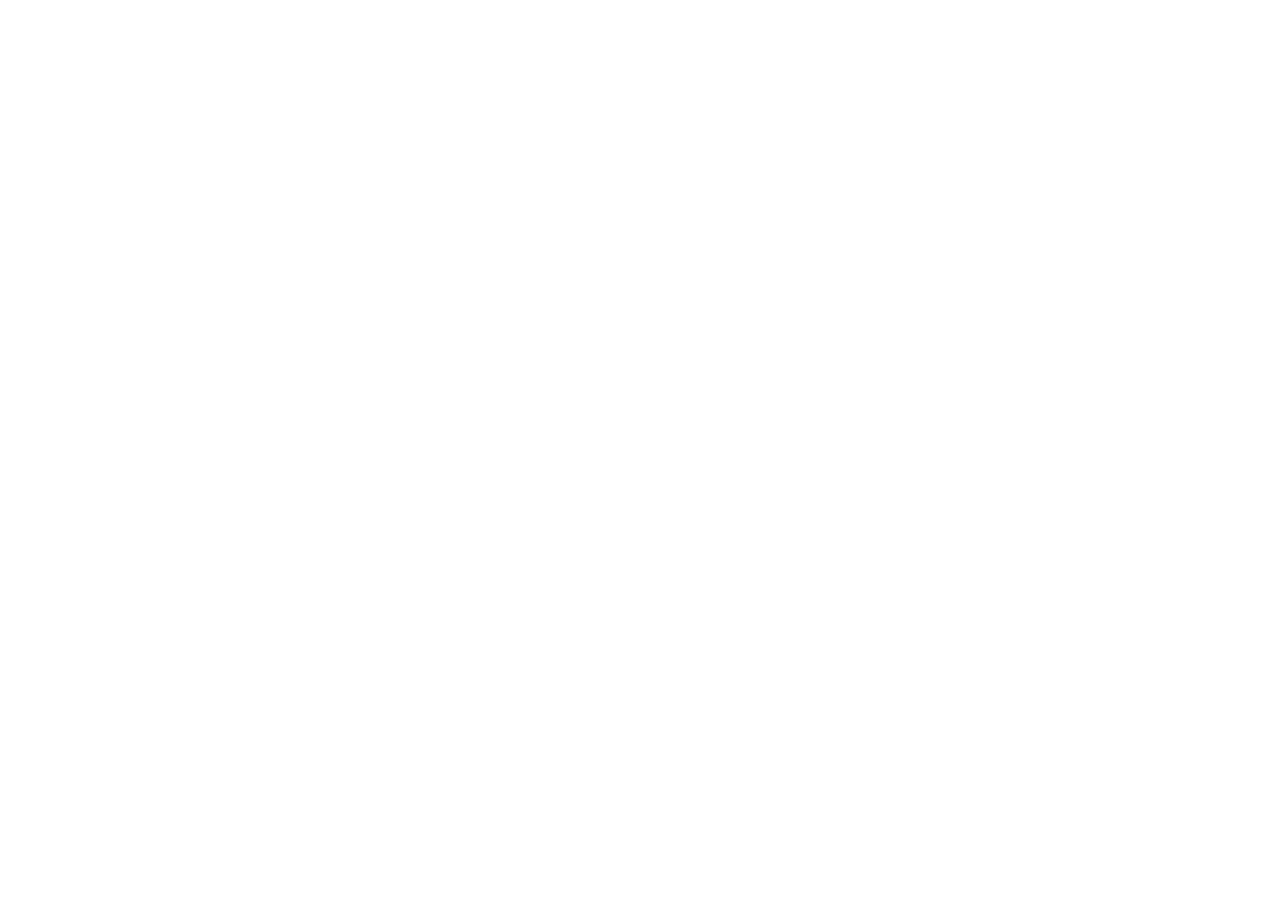
==== portfolio/portfolio.html @ c20c5e51 "19/43 home work 3" ====
<!DOCTYPE html>
<html lang="en">
<head>
    <meta charset="UTF-8">
    <meta http-equiv="X-UA-Compatible" content="IE=edge">
    <meta name="viewport" content="width=device-width, initial-scale=1.0">
    <title>Document</title>
</head>
<body>
    
</body>
</html>
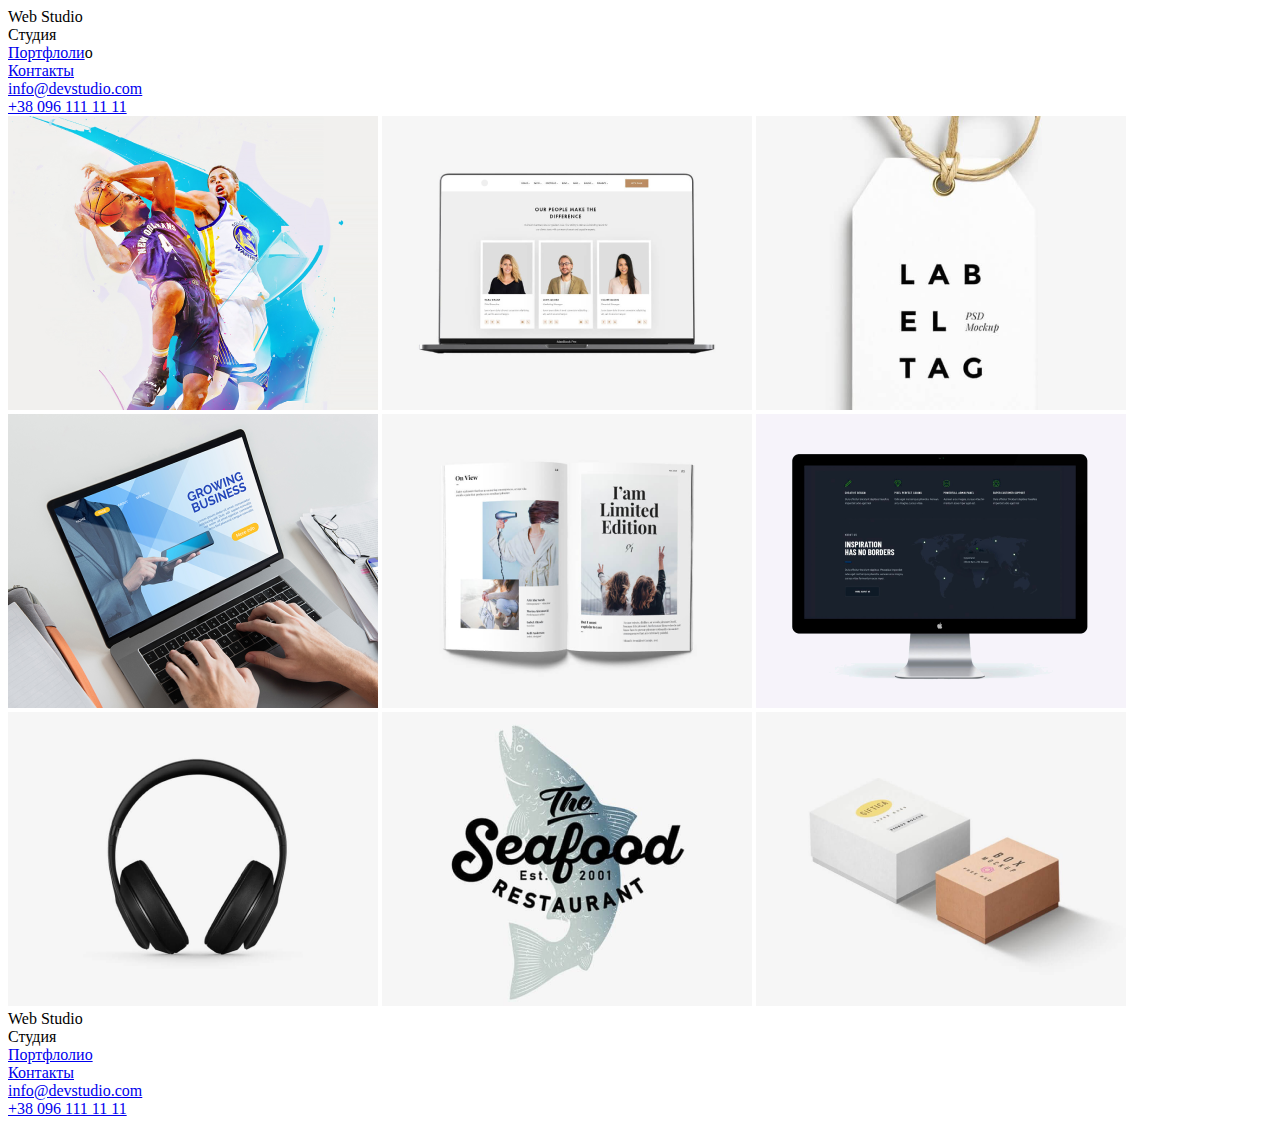
==== commit 49e5c19e: "21/01 home work 3" ====
--- a/portfolio/portfolio.html
+++ b/portfolio/portfolio.html
@@ -5,8 +5,61 @@
     <meta http-equiv="X-UA-Compatible" content="IE=edge">
     <meta name="viewport" content="width=device-width, initial-scale=1.0">
     <title>Document</title>
+    <link rel="stylesheet" href="#" />
 </head>
 <body>
     
+    <header class="page-header">
+
+        Web Studio<br />Студия<br /><a href="#">Портфлоли</a>о<br /><a href="#">Контакты</a><br />
+        <a href="#">info@devstudio.com</a><br />
+
+        <a href="#">+38 096 111 11 11</a>
+
+
+
+    </header>
+
+    <img src="./img.png" alt="">
+    <img src="./img (2).png" alt="">
+    <img src="./img (3).png" alt="">
+    <img src="./img (4).png" alt="">
+    <img src="./img (5).png" alt="">
+    <img src="./img (6).png" alt="">
+    <img src="./img (8).png" alt="">
+    <img src="./img (9).png" alt="">
+    <img src="./img (10).png" alt="">
+
+
+
+
+
+
+
+
+
+
+
+
+
+
+
+
+
+
+
 </body>
+
+<footer class="page-footer">
+
+    Web Studio<br />Студия<br /><a href="#">Портфлолио</a><br /><a href="#">Контакты</a><br />
+    <a href="#">info@devstudio.com</a><br />
+
+    <a href="#">+38 096 111 11 11</a>
+   
+</footer>
+
+
+
+
 </html>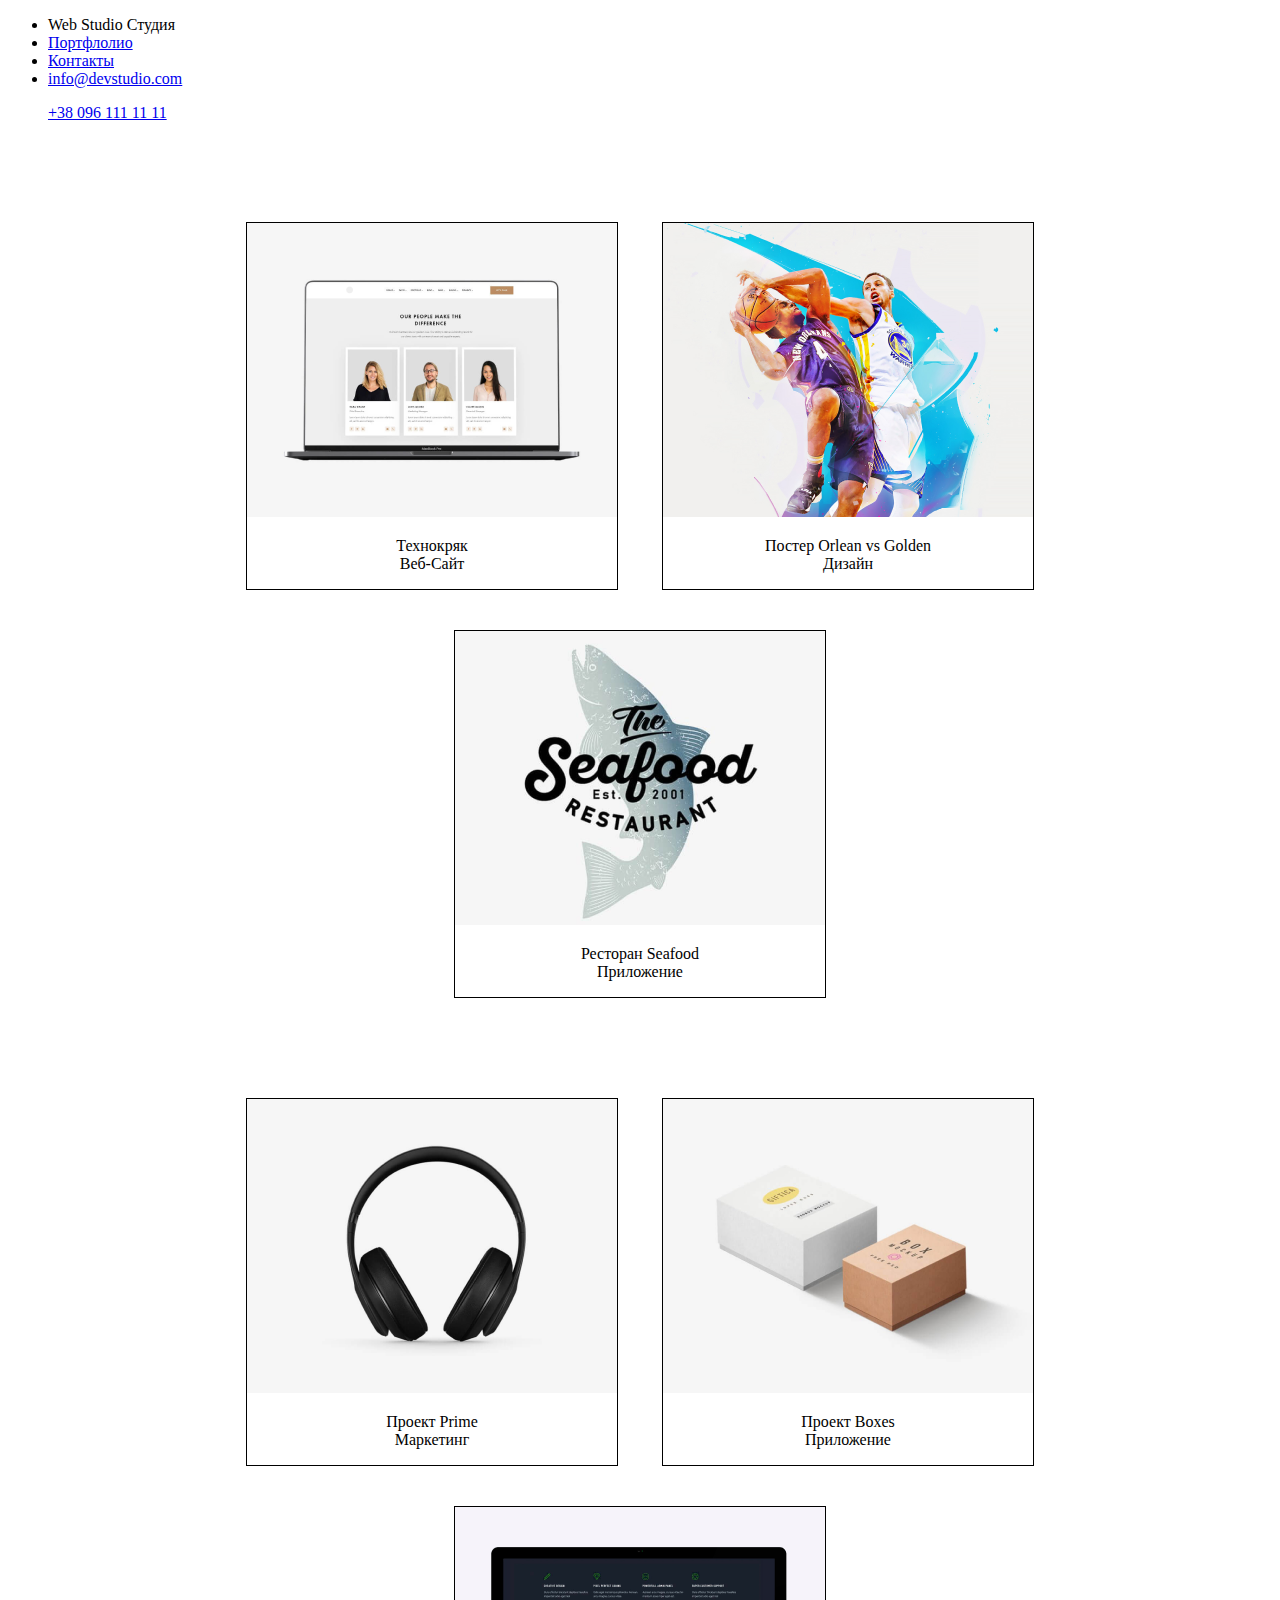
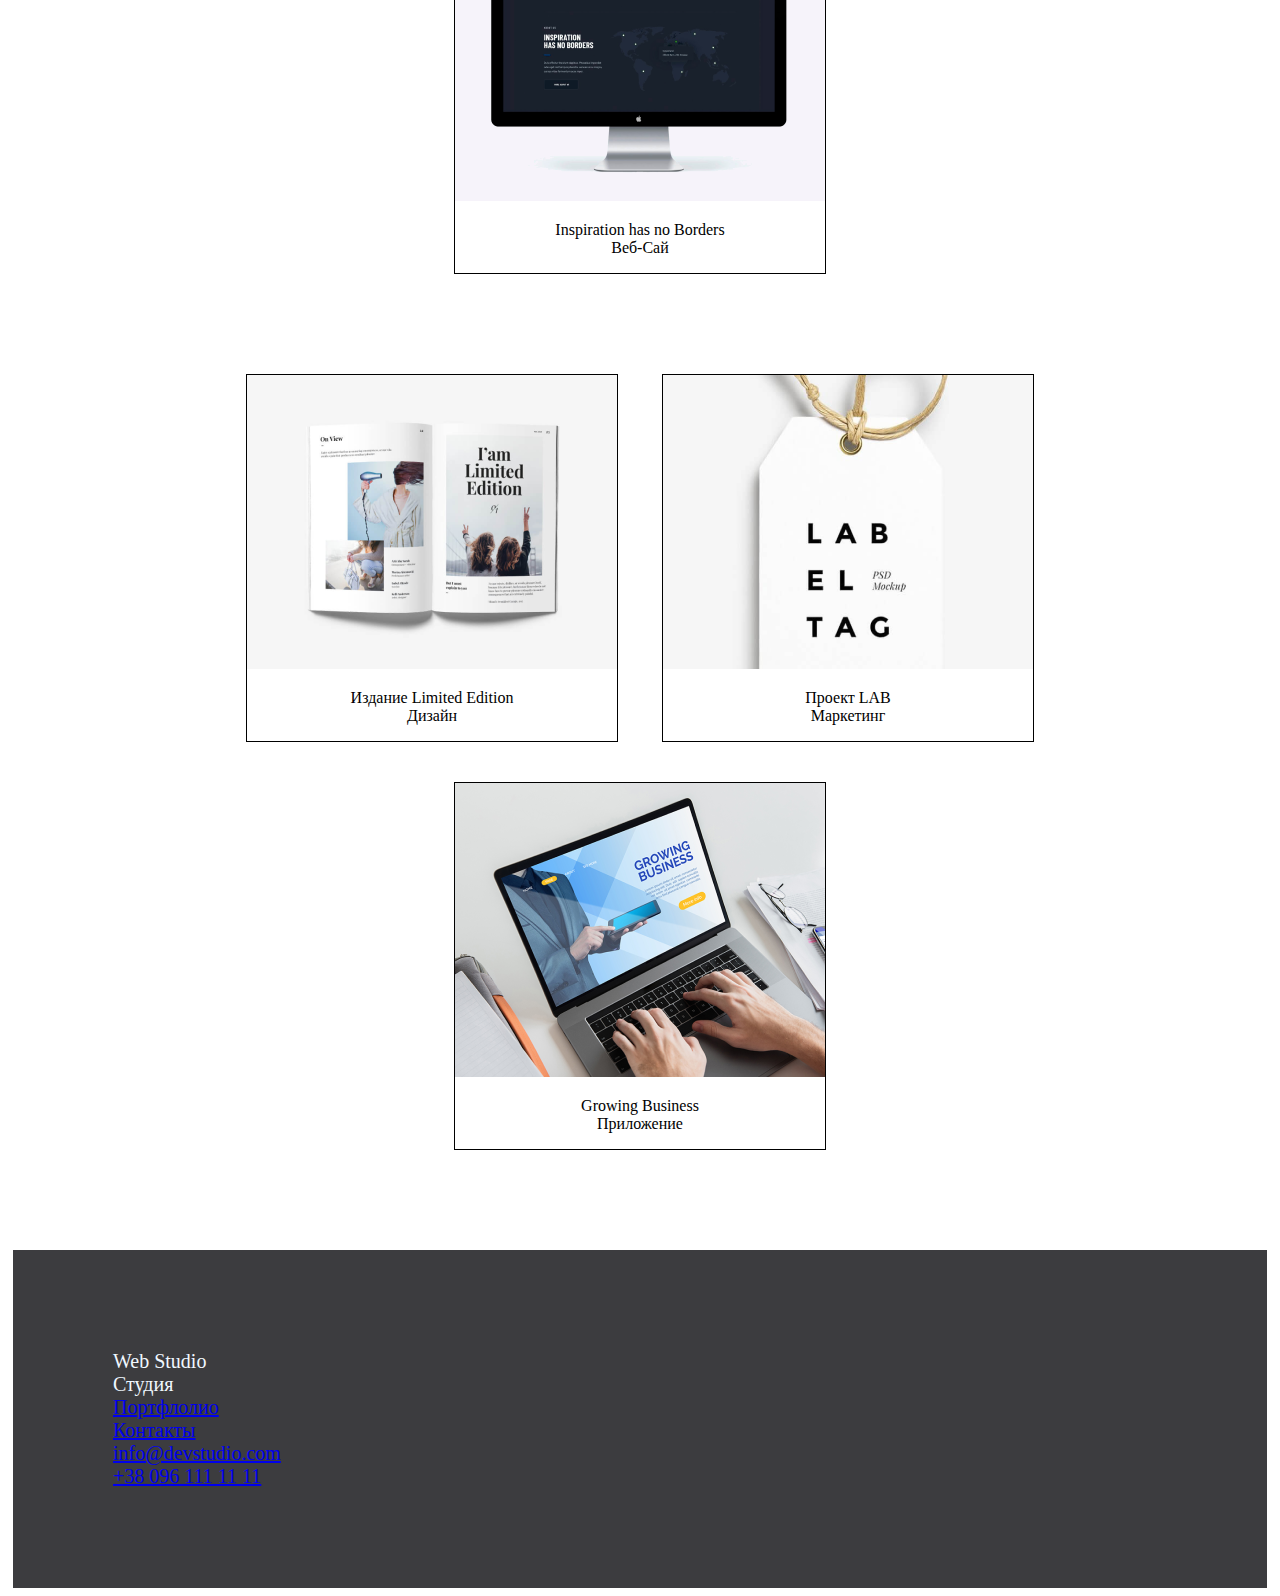
==== commit 4b4e2b49: "homre work 3 247.12.2022   18.50" ====
--- a/portfolio/portfolio.html
+++ b/portfolio/portfolio.html
@@ -1,34 +1,91 @@
 <!DOCTYPE html>
 <html lang="en">
+
 <head>
     <meta charset="UTF-8">
     <meta http-equiv="X-UA-Compatible" content="IE=edge">
     <meta name="viewport" content="width=device-width, initial-scale=1.0">
-    <title>Document</title>
-    <link rel="stylesheet" href="#" />
+    <title>Portfolio</title>
+    <link rel="stylesheet" href="./portfolio.css/portfolio.css/portfolio.css" />
 </head>
+
 <body>
+
+    <header class="page-header">
+<ul>
+        <li>Web Studio Студия </li>    
+        <li><a href="portfolio.html">Портфлолиo</a></li>
+        <li><a href="#">Контакты</a></li>
+       <li> <a href="#">info@devstudio.com</a></li>
+
+        <p><a href="#">+38 096 111 11 11</a></p>
+
+    </ul>
+
+    </header>
+    <div class="main1">
     
-    <header class="page-header">
+    <div class="outher1">
+    <div class="foto">
+    <img src="./img (2).png" alt="Технокряк
+    Веб-Сайт">
+    <p>Технокряк<br/> Веб-Сайт</p>
+</div>
+<div class="foto">
+<img src="./img.png" alt="Постер Orlean vs Golden  Дизайн ">
+    <p>Постер Orlean vs Golden <br/> Дизайн</p>
+   </div> 
+     
+   <div class="foto">
+   <img src="./img (9).png" alt="Ресторан Seafood
+    Приложение">
+    <p>Ресторан Seafood<br/>Приложение</p>
+</div>
+</div>
 
-        Web Studio<br />Студия<br /><a href="#">Портфлоли</a>о<br /><a href="#">Контакты</a><br />
-        <a href="#">info@devstudio.com</a><br />
-
-        <a href="#">+38 096 111 11 11</a>
+<div class="outher1">
+<div class="foto">
+<img src="./img (8).png" alt="Проект Prime
+    Маркетинг">
+   <p>Проект Prime<br/>Маркетинг</p>
+   </div>
+  
+   <div class="foto">
+   <img src="./img (10).png" alt="Проект Boxes
+    Приложение">
+   <p>Проект Boxes<br/>Приложение</p>
+</div>
+  
+<div class="foto">
+<img src="./img (6).png" alt="Inspiration has no Borders
+    Веб-Сайт">
+    <p>Inspiration has no Borders<br/>Веб-Сай</p>
+</div>
+</div>
 
 
+<div class="outher1">
+<div class="foto">
+<img src="./img (5).png" alt="Издание Limited Edition
+    Дизайн">
+    <p>Издание Limited Edition<br/>Дизайн</p>
+</div>
+  
 
-    </header>
-
-    <img src="./img.png" alt="">
-    <img src="./img (2).png" alt="">
-    <img src="./img (3).png" alt="">
-    <img src="./img (4).png" alt="">
-    <img src="./img (5).png" alt="">
-    <img src="./img (6).png" alt="">
-    <img src="./img (8).png" alt="">
-    <img src="./img (9).png" alt="">
-    <img src="./img (10).png" alt="">
+<div class="foto">
+<img src="./img (3).png" alt="Проект LAB
+    Маркетинг">
+    <p>Проект LAB<br/>Маркетинг</p>
+</div>
+   
+<div class="foto">
+<img src="./img (4).png" alt="Growing Business
+    Приложение">
+   <p>Growing Business<br/>Приложение</p>
+</div>
+</div>
+  
+</div>
 
 
 
@@ -56,7 +113,7 @@
     <a href="#">info@devstudio.com</a><br />
 
     <a href="#">+38 096 111 11 11</a>
-   
+
 </footer>
 
 
--- a/portfolio/portfolio.css/portfolio.css/portfolio.css
+++ b/portfolio/portfolio.css/portfolio.css/portfolio.css
@@ -0,0 +1,34 @@
+.foto{
+    display: inline-block;
+text-align: center;
+background-color:white;
+   margin: 20px; 
+   border-style: solid;
+   border-width: 0.5px;
+}
+
+.main1{
+    text-align: center;
+    margin: 20px;
+    padding: 20px;
+}
+.outher1{ 
+    margin: 20px;
+    padding: 20px;
+
+}
+
+
+
+.page-footer{
+    font-size: 20px;
+    color: aliceblue;
+    background-color:rgb(60, 60, 63);
+    text-emphasis: center;
+    margin: 5px;
+
+
+    margin-top: 300;
+    
+    padding: 100px;   
+}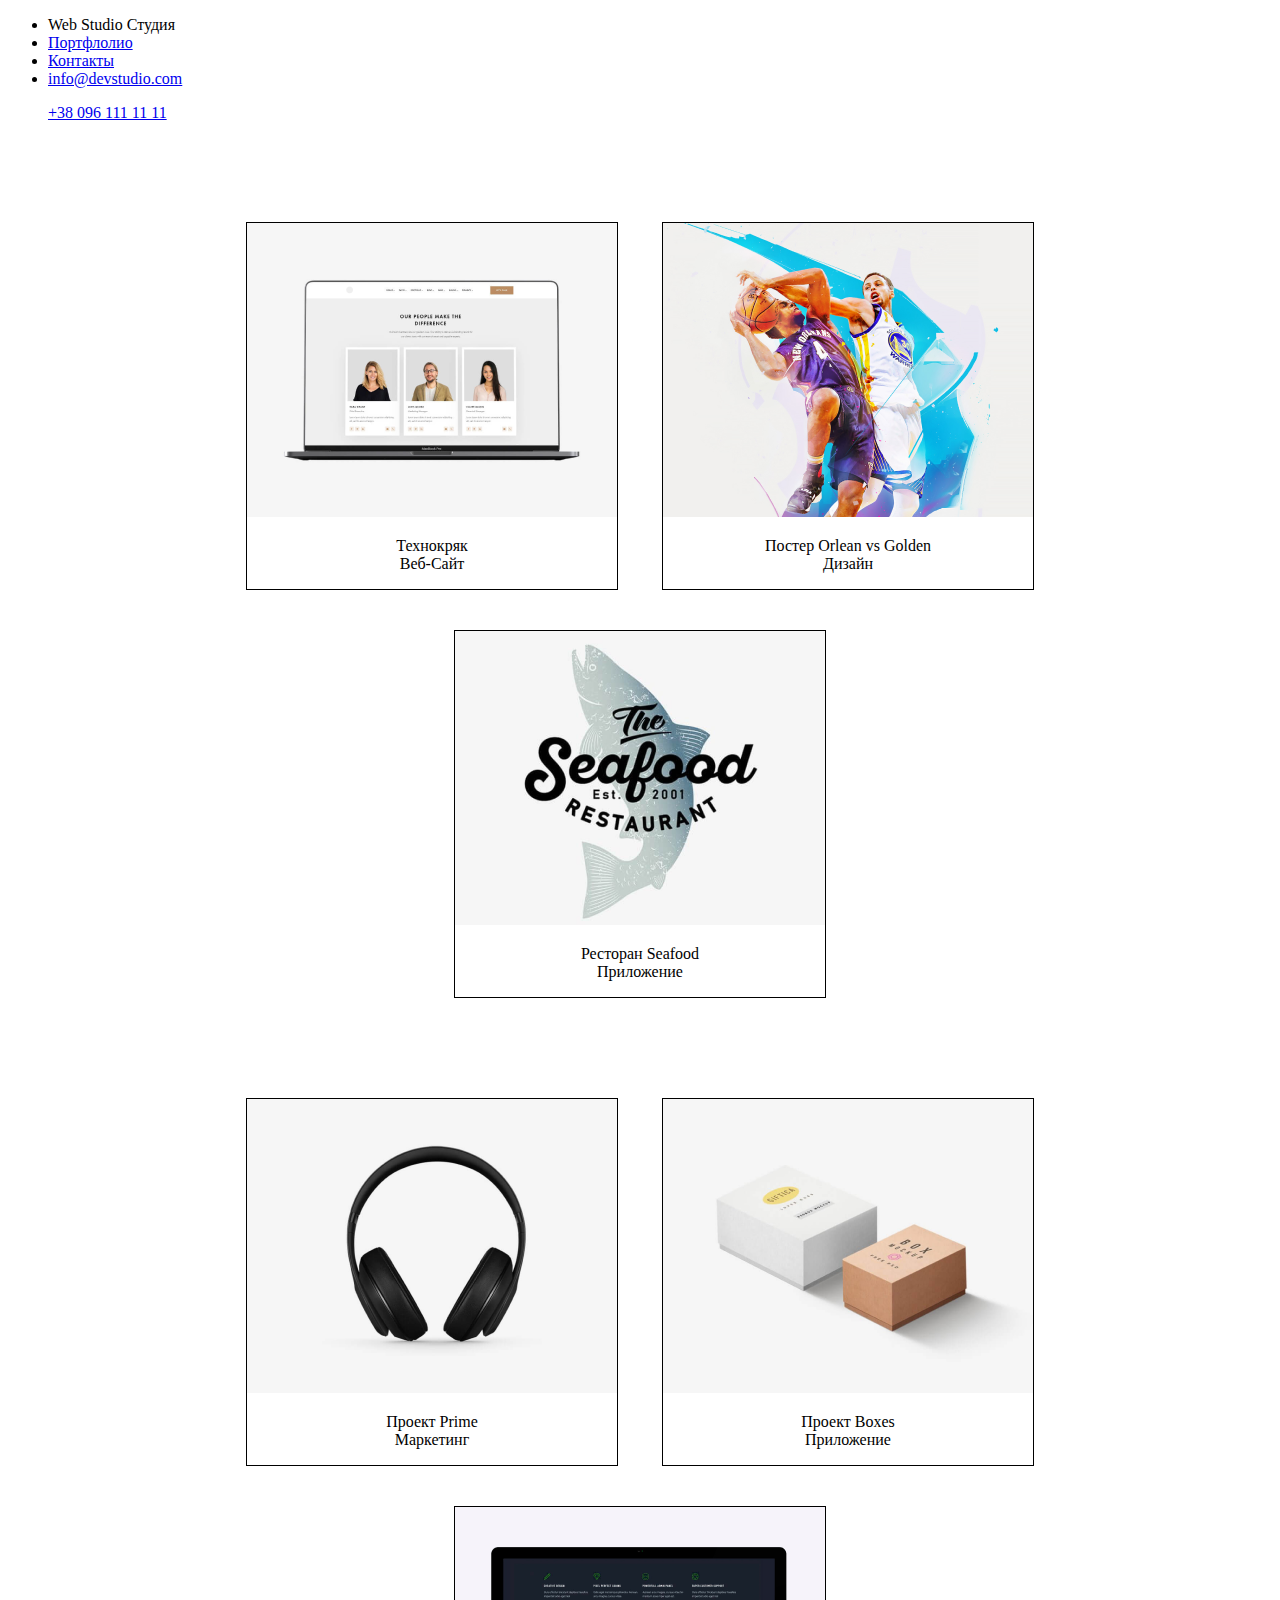
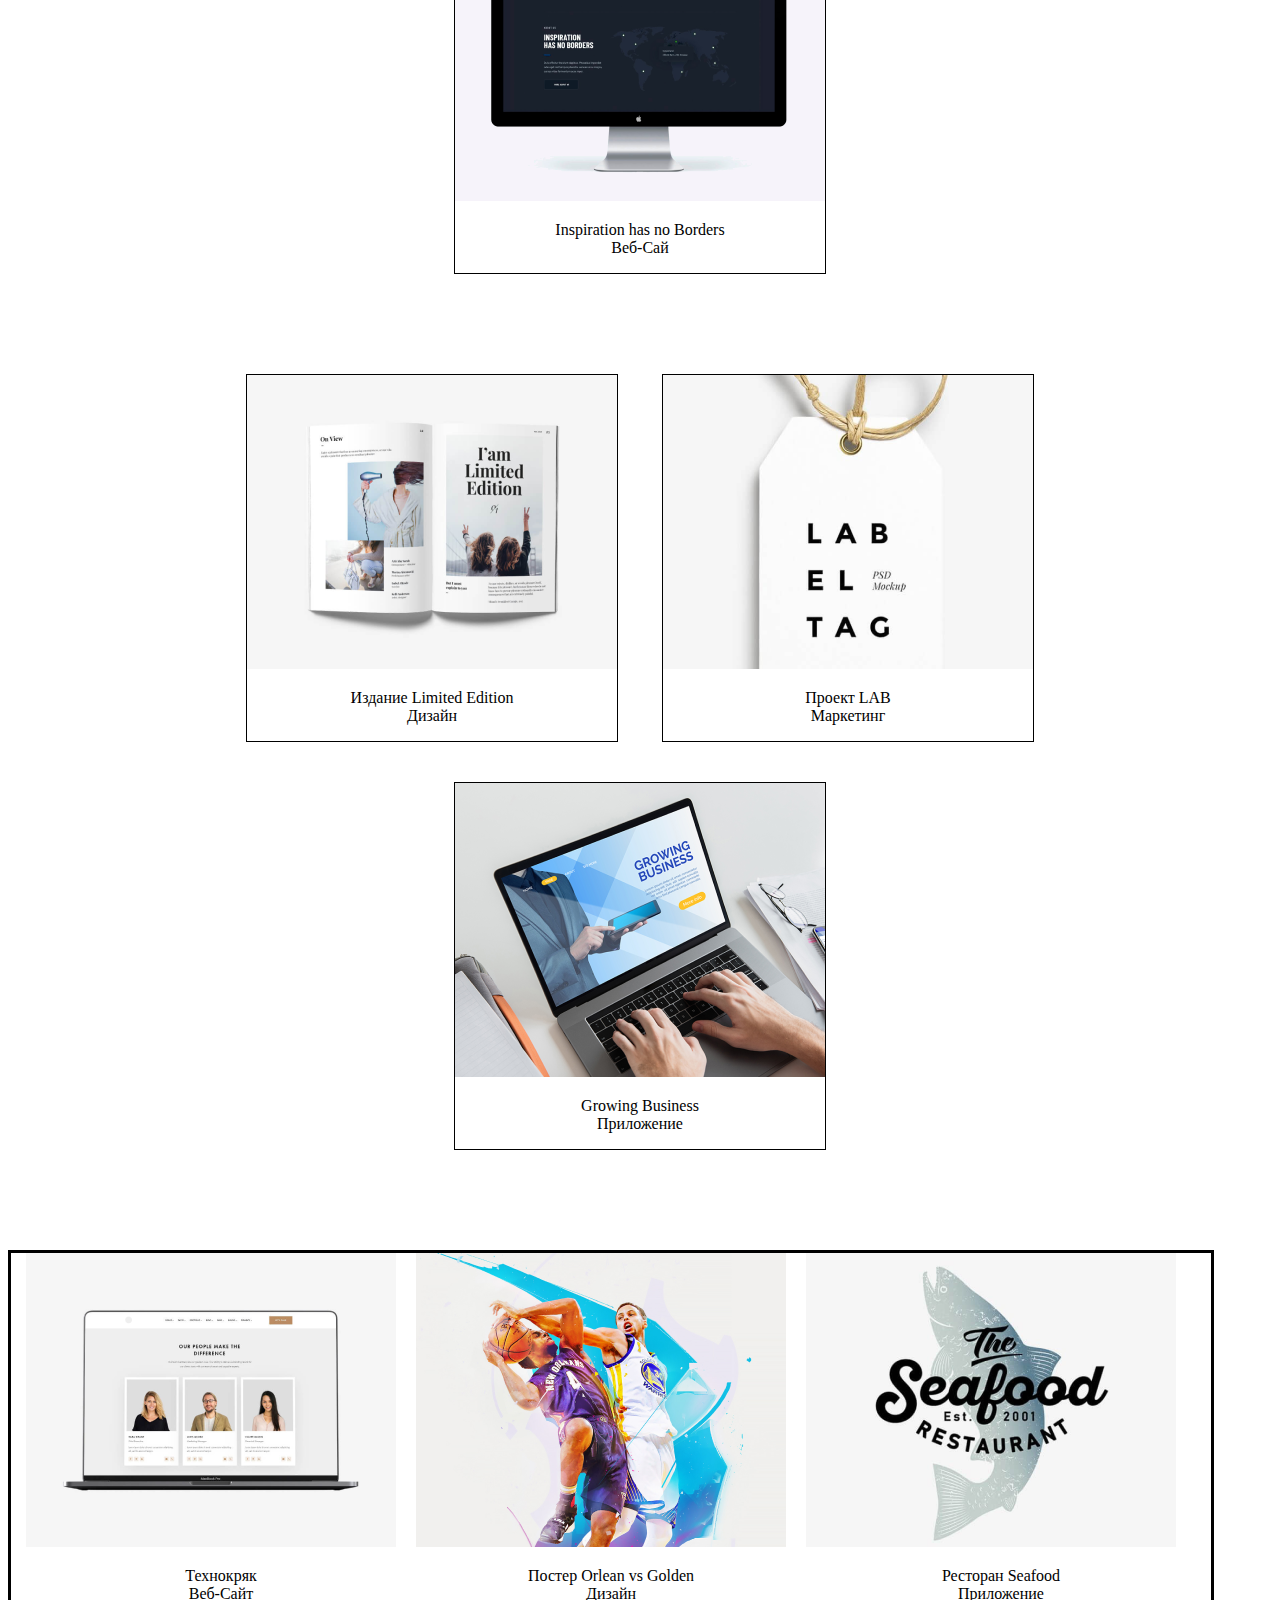
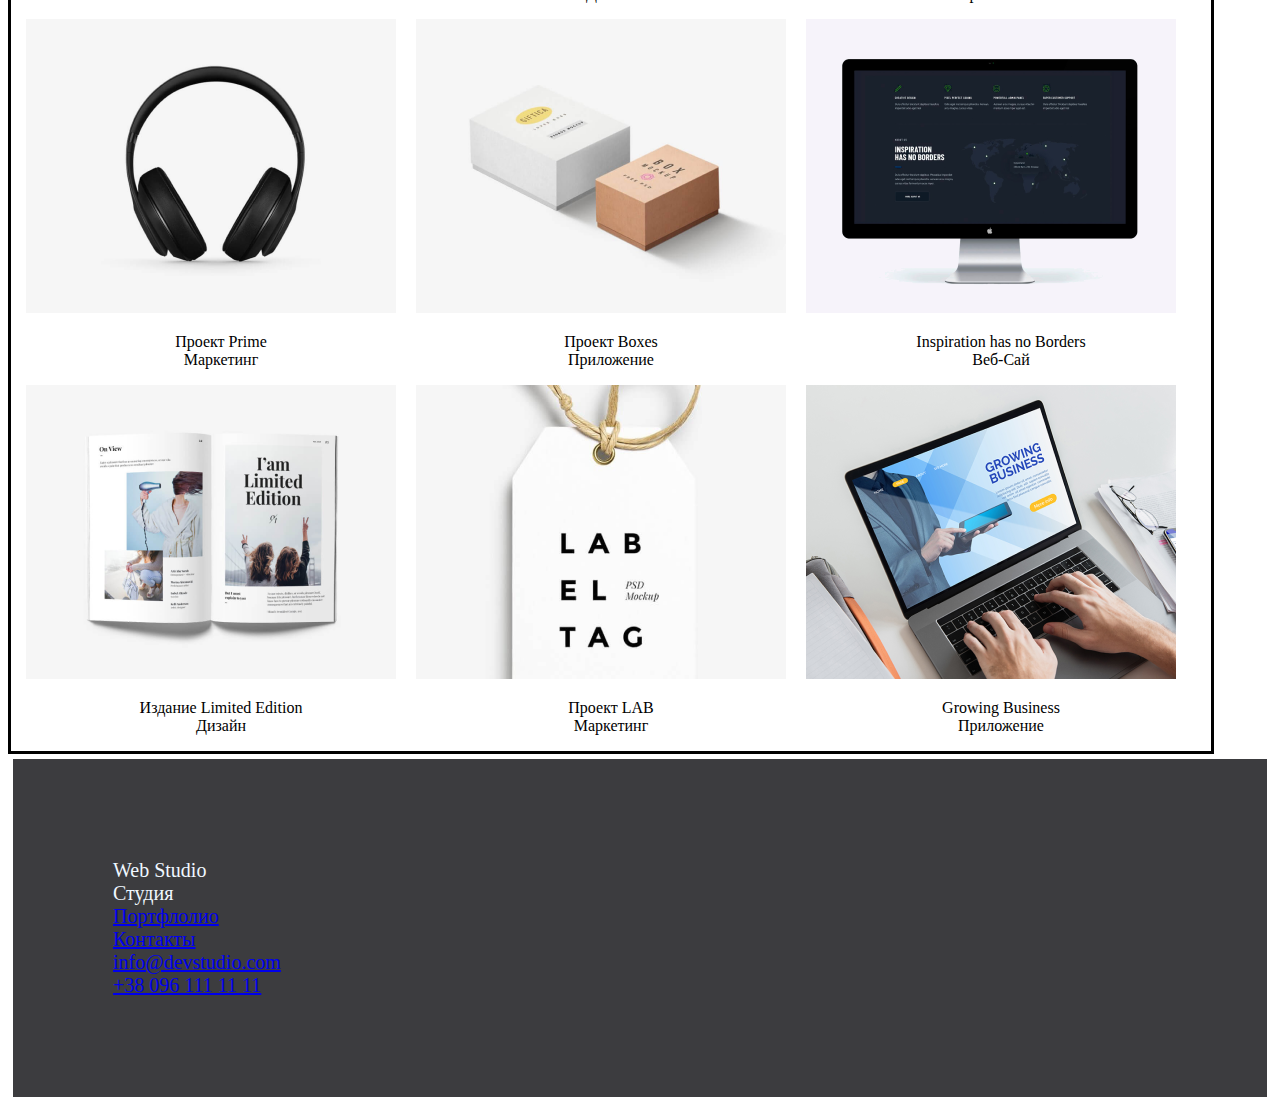
==== commit 7d6cc9f8: "home work 2-3" ====
--- a/portfolio/portfolio.html
+++ b/portfolio/portfolio.html
@@ -96,6 +96,60 @@
 
 
 
+    <div class="flex-conteyner">
+   
+   <div class="flex-item">
+        <img src="./img (2).png" alt="Технокряк
+    Веб-Сайт">
+    <p>Технокряк<br/> Веб-Сайт</p>
+</div>
+
+<div class="flex-item">
+<img src="./img.png" alt="Постер Orlean vs Golden  Дизайн ">
+    <p>Постер Orlean vs Golden <br/> Дизайн</p>
+</div>
+    <div class="flex-item">
+   <img src="./img (9).png" alt="Ресторан Seafood
+    Приложение">
+    <p>Ресторан Seafood<br/>Приложение</p>
+</div>
+
+    <div class="flex-item">
+<img src="./img (8).png" alt="Проект Prime
+    Маркетинг">
+   <p>Проект Prime<br/>Маркетинг</p>
+</div>
+   <div class="flex-item">
+   <img src="./img (10).png" alt="Проект Boxes
+    Приложение">
+   <p>Проект Boxes<br/>Приложение</p>
+</div>
+   <div class="flex-item">
+<img src="./img (6).png" alt="Inspiration has no Borders
+    Веб-Сайт">
+    <p>Inspiration has no Borders<br/>Веб-Сай</p>
+</div>
+    <div class="flex-item">
+<img src="./img (5).png" alt="Издание Limited Edition
+    Дизайн">
+    <p>Издание Limited Edition<br/>Дизайн</p>
+</div>
+    <div class="flex-item">
+<img src="./img (3).png" alt="Проект LAB
+    Маркетинг">
+    <p>Проект LAB<br/>Маркетинг</p>
+</div>
+    <div class="flex-item">
+<img src="./img (4).png" alt="Growing Business
+    Приложение">
+   <p>Growing Business<br/>Приложение</p>
+</div>
+  
+</div>
+
+
+
+
 
 
 
--- a/portfolio/portfolio.css/portfolio.css/portfolio.css
+++ b/portfolio/portfolio.css/portfolio.css/portfolio.css
@@ -17,7 +17,21 @@
     padding: 20px;
 
 }
+.flex-conteyner{
+    border-style: solid;
+    width: 1200px;
+    display:flex;
+    flex-wrap: wrap;
+   justify-content: center;
+}
 
+
+.flex-item{
+    width:390px ;
+}
+.flex-item>p {
+    text-align: center;
+}
 
 
 .page-footer{
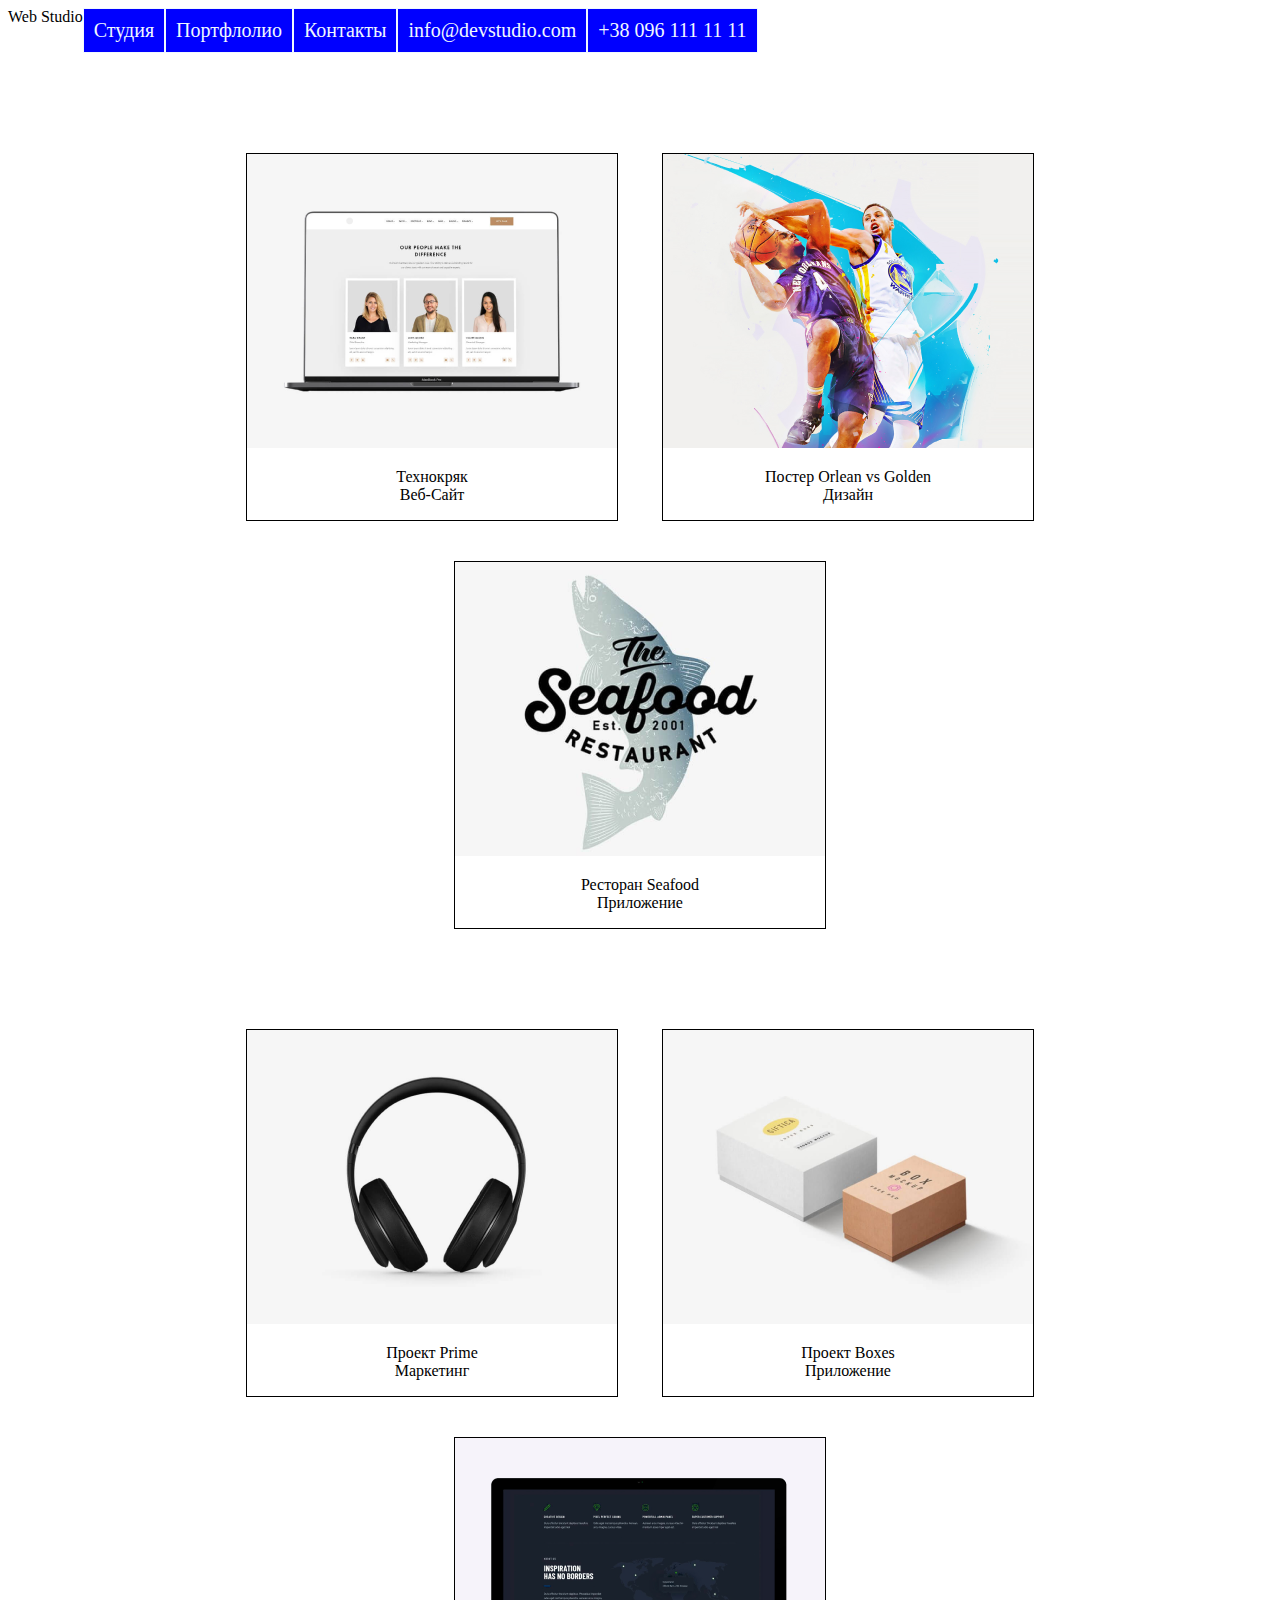
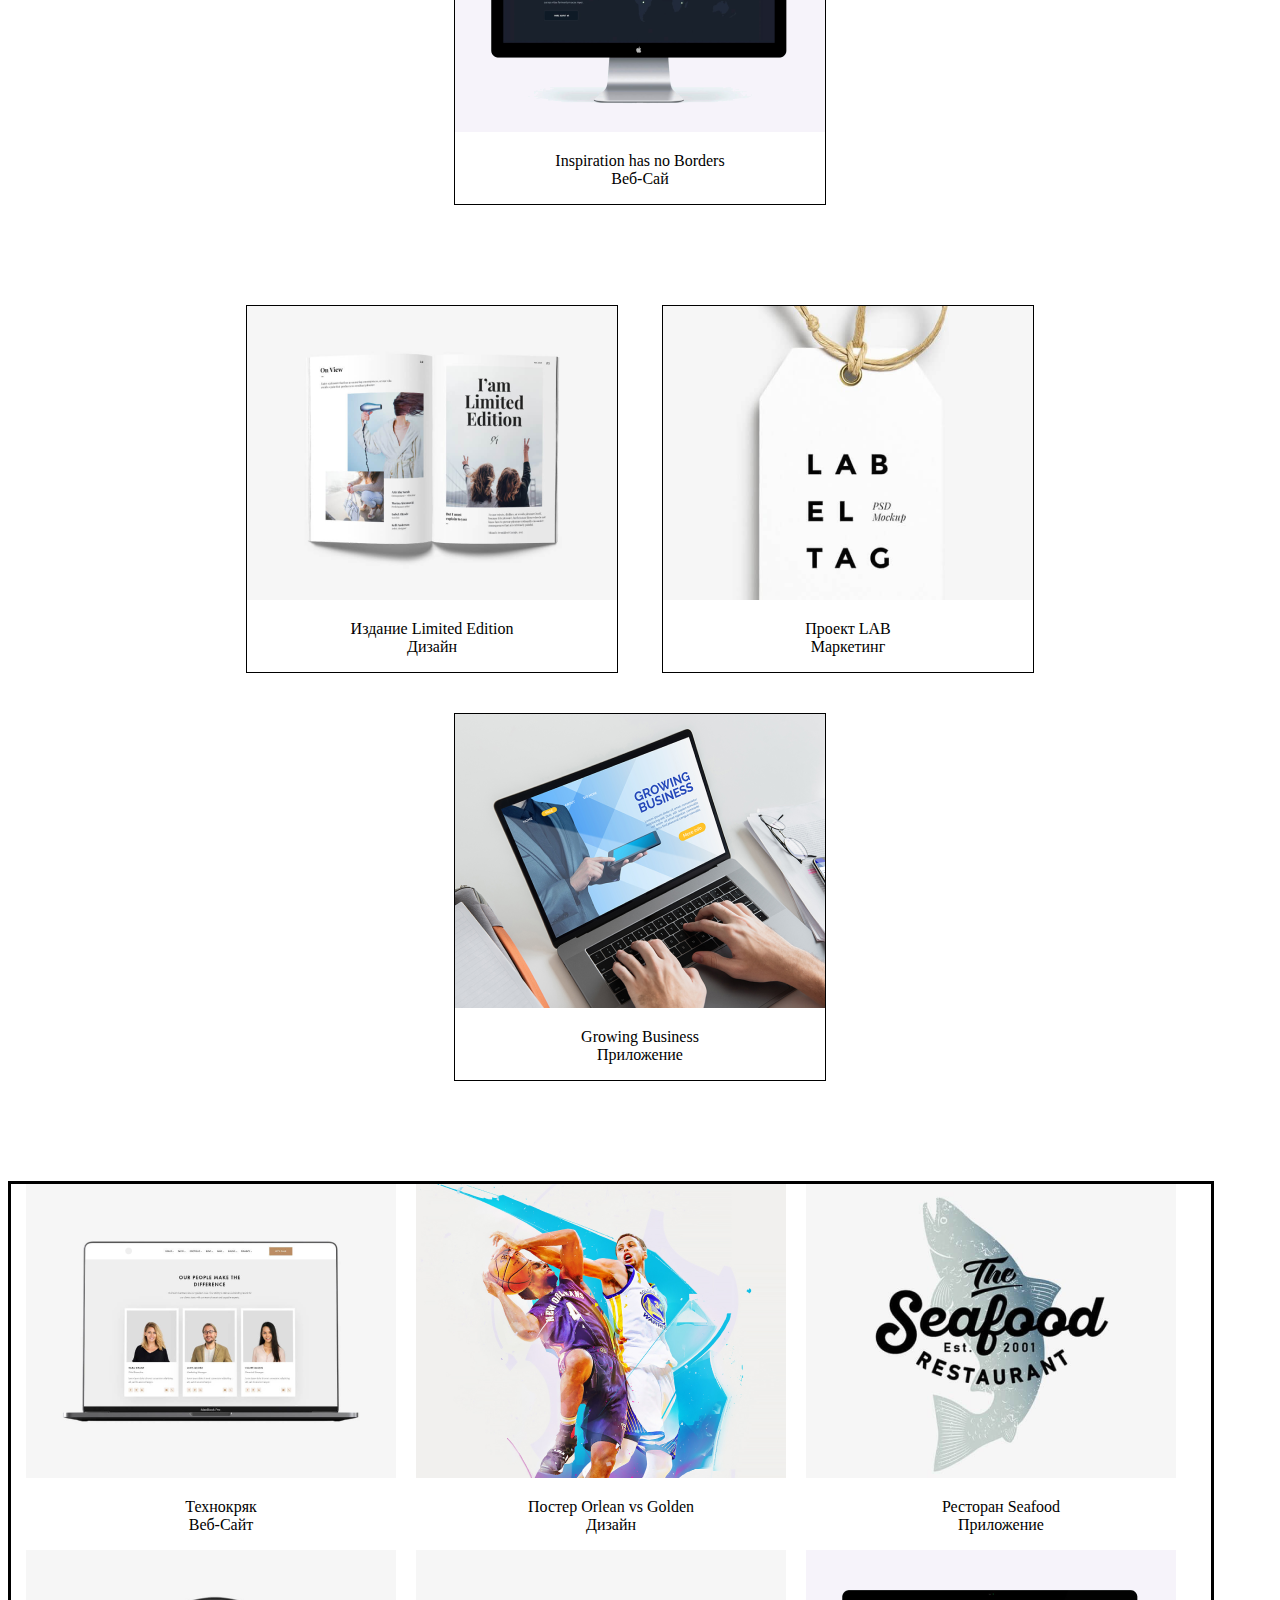
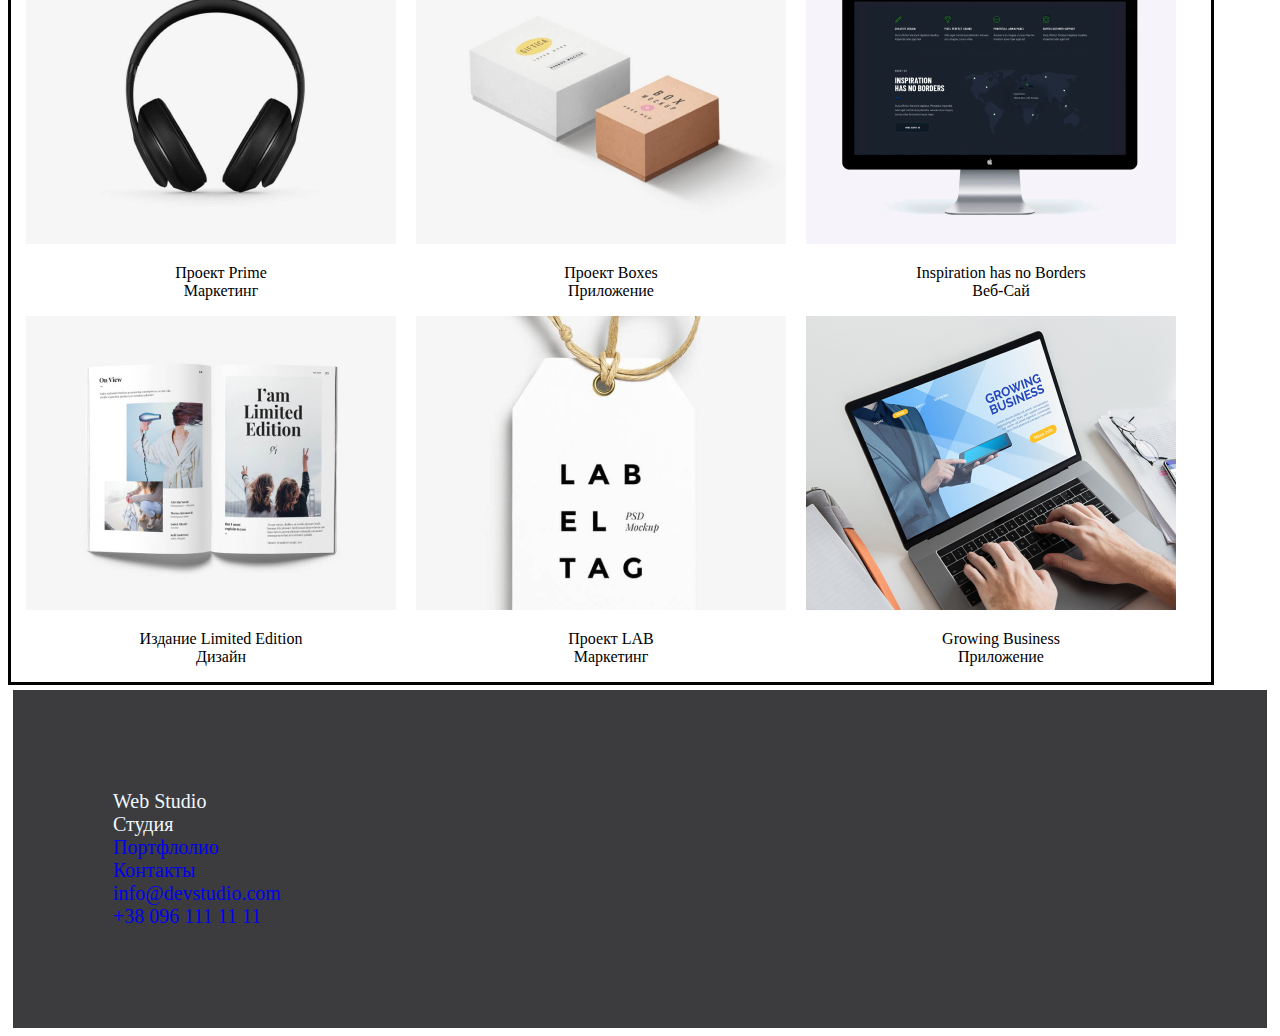
==== commit 3fbf21ee: "02,01,2023 home work 2-3    15:29" ====
--- a/portfolio/portfolio.html
+++ b/portfolio/portfolio.html
@@ -7,18 +7,32 @@
     <meta name="viewport" content="width=device-width, initial-scale=1.0">
     <title>Portfolio</title>
     <link rel="stylesheet" href="./portfolio.css/portfolio.css/portfolio.css" />
+
+<style> a{ text-decoration: none;
+
+}
+</style>
 </head>
 
 <body>
 
+
+
+
+
+
+
+
+
     <header class="page-header">
 <ul>
-        <li>Web Studio Студия </li>    
+        <li>Web Studio</li>
+        <li> <a href="#">Студия</a></li>    
         <li><a href="portfolio.html">Портфлолиo</a></li>
         <li><a href="#">Контакты</a></li>
        <li> <a href="#">info@devstudio.com</a></li>
 
-        <p><a href="#">+38 096 111 11 11</a></p>
+        <li><a href="#">+38 096 111 11 11</a></li>
 
     </ul>
 
--- a/portfolio/portfolio.css/portfolio.css/portfolio.css
+++ b/portfolio/portfolio.css/portfolio.css/portfolio.css
@@ -6,7 +6,7 @@
    border-style: solid;
    border-width: 0.5px;
 }
-
+/* заметки контр+слеш */
 .main1{
     text-align: center;
     margin: 20px;
@@ -17,6 +17,36 @@
     padding: 20px;
 
 }
+/* навигационная панель ctr+/ */
+
+.page-hea der{
+    display: flex;
+    text-align: center;
+}
+    
+
+
+.page-header>ul {
+display:flex;
+list-style: none;
+margin: 0px;
+padding: 0px;
+}
+
+
+.page-header>ul>li>a{
+    display: block;
+    padding: 10px;
+    border-style: solid;
+    background-color: blue;
+    font-size: 20px;
+    color: aliceblue;
+    border-width: 0.5px;
+}
+
+
+
+
 .flex-conteyner{
     border-style: solid;
     width: 1200px;
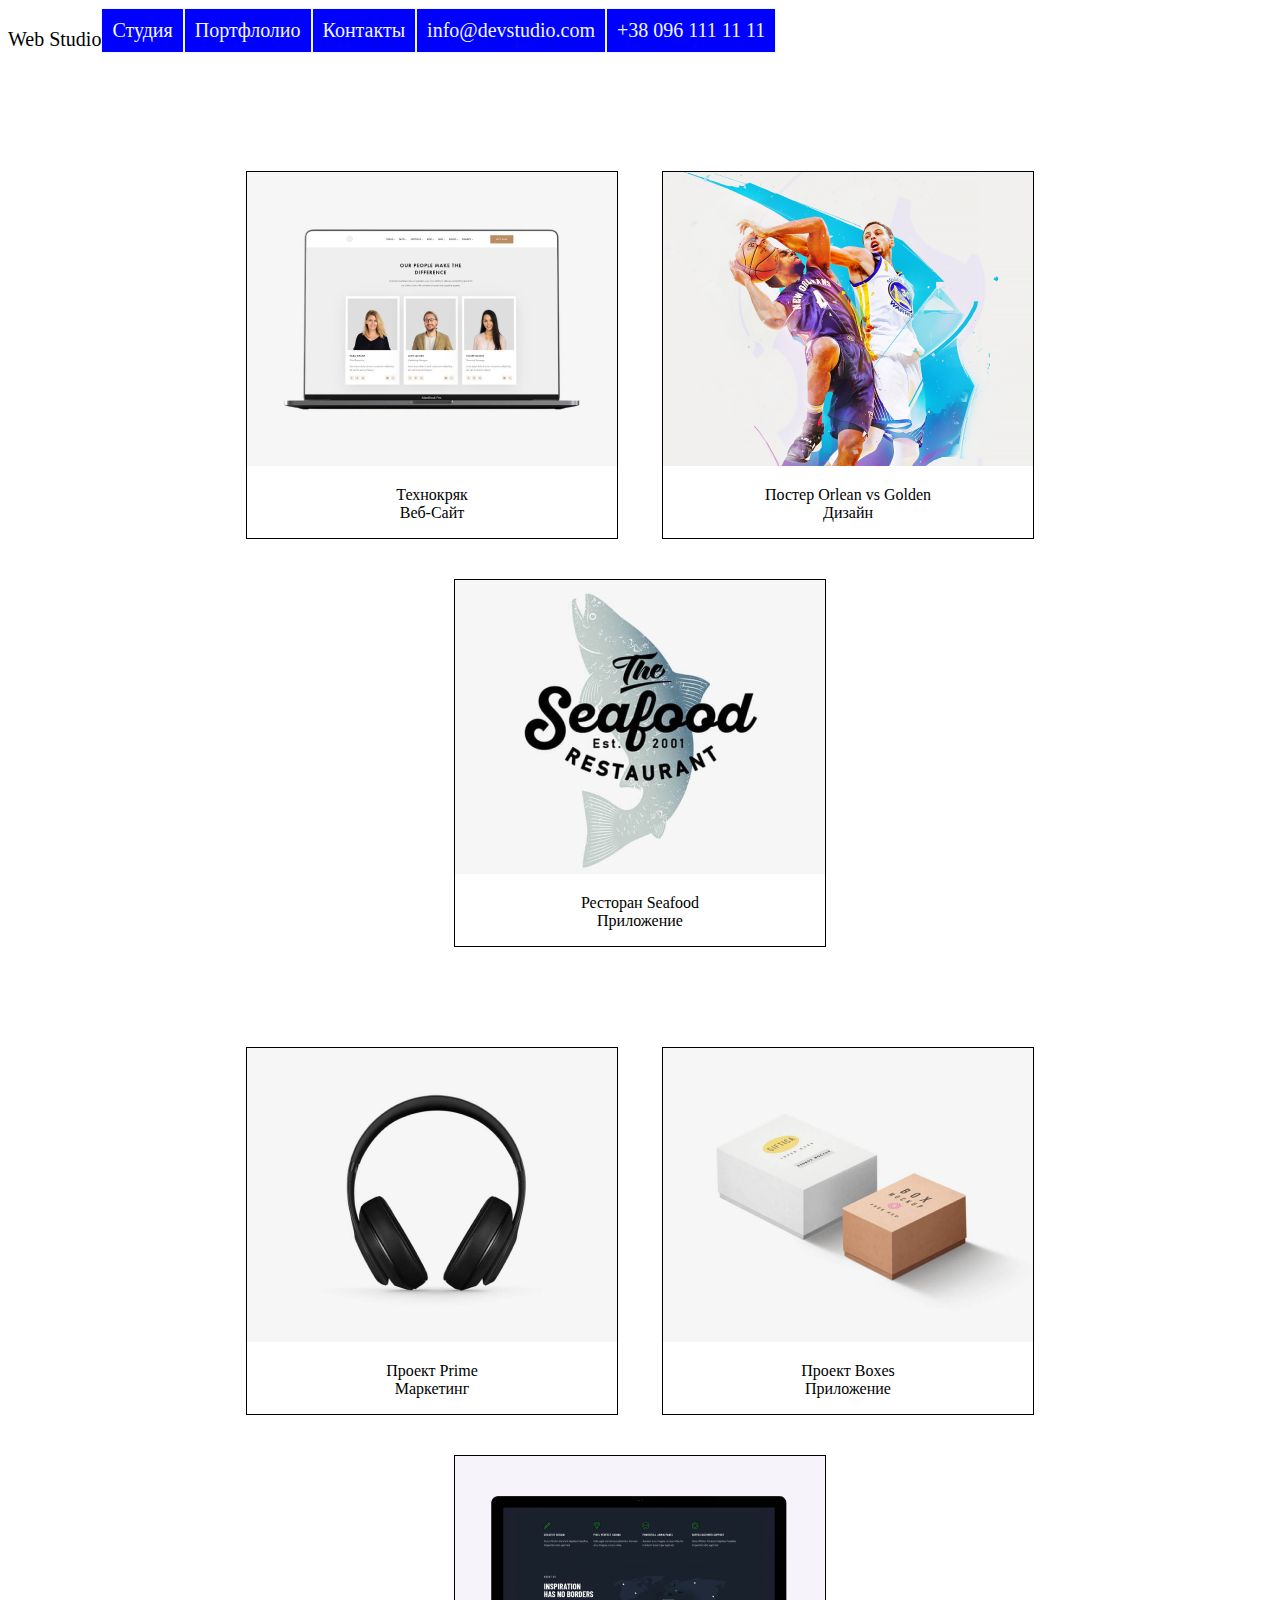
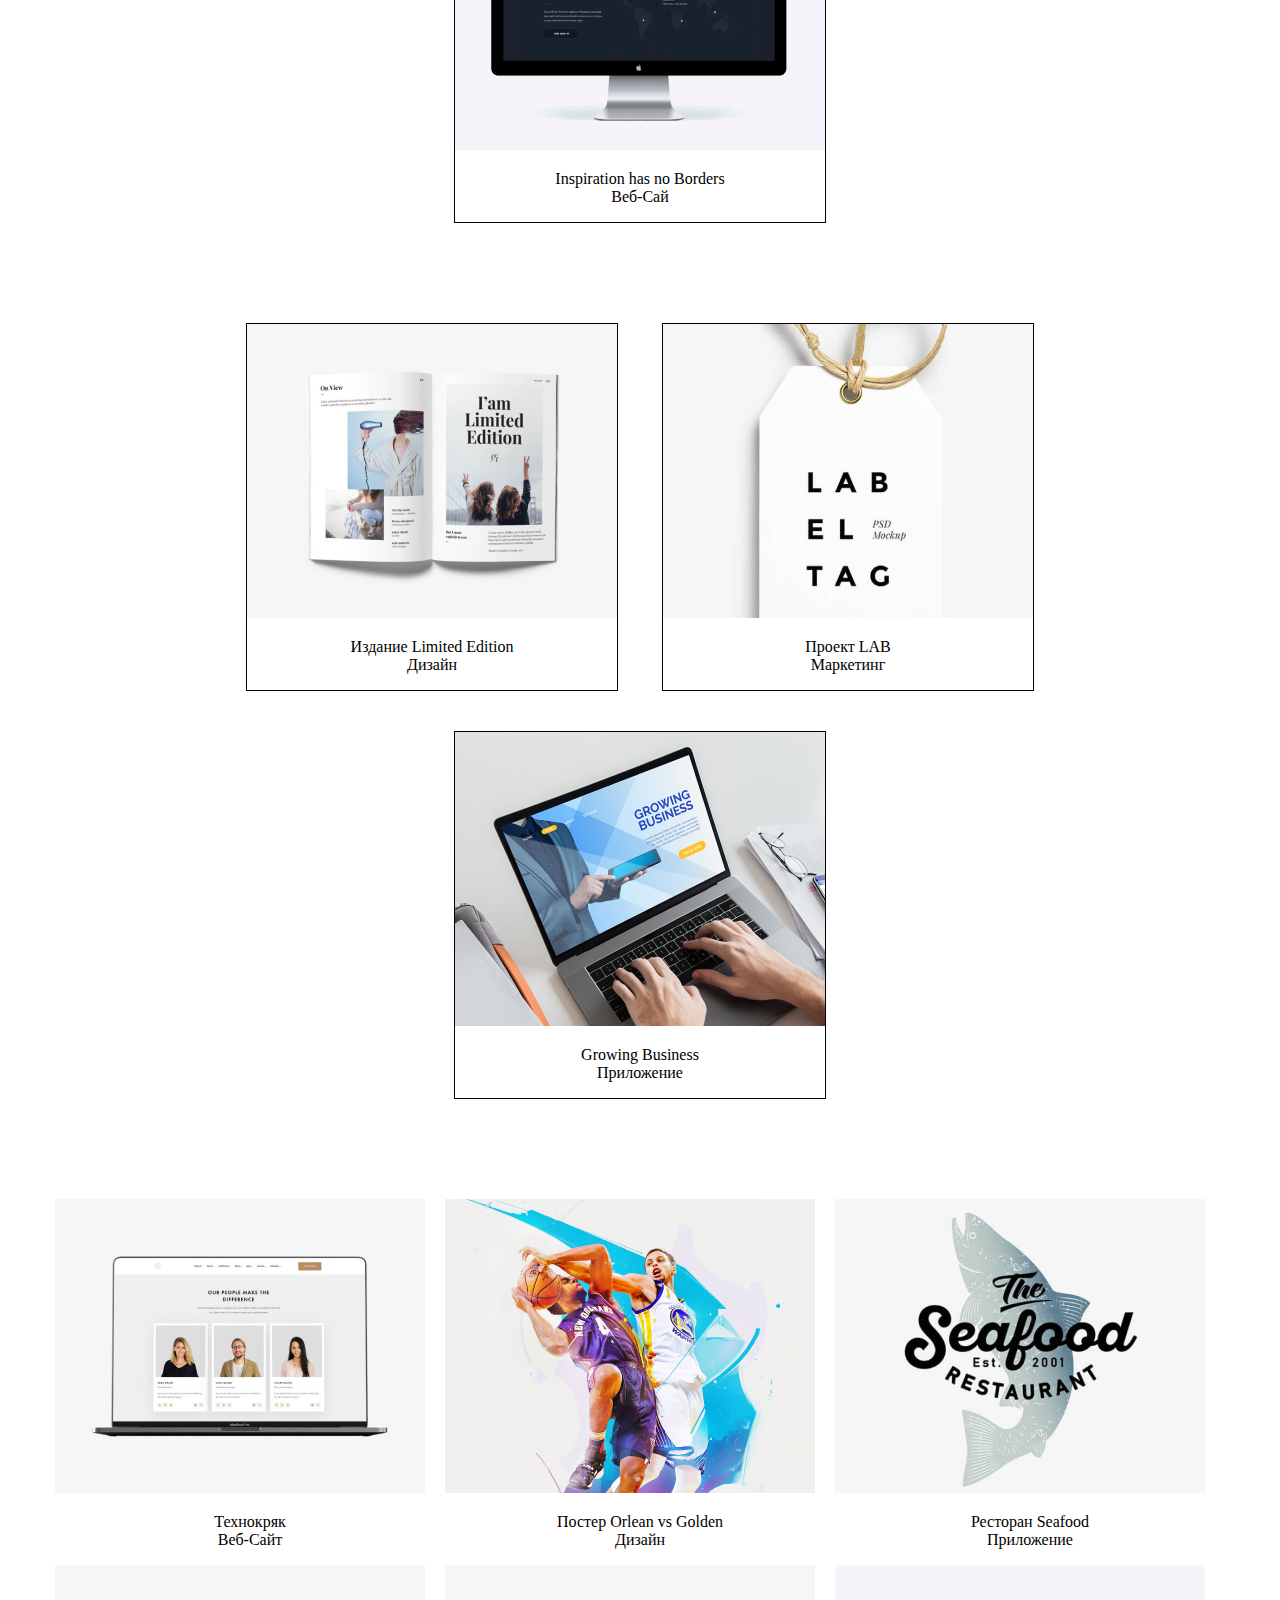
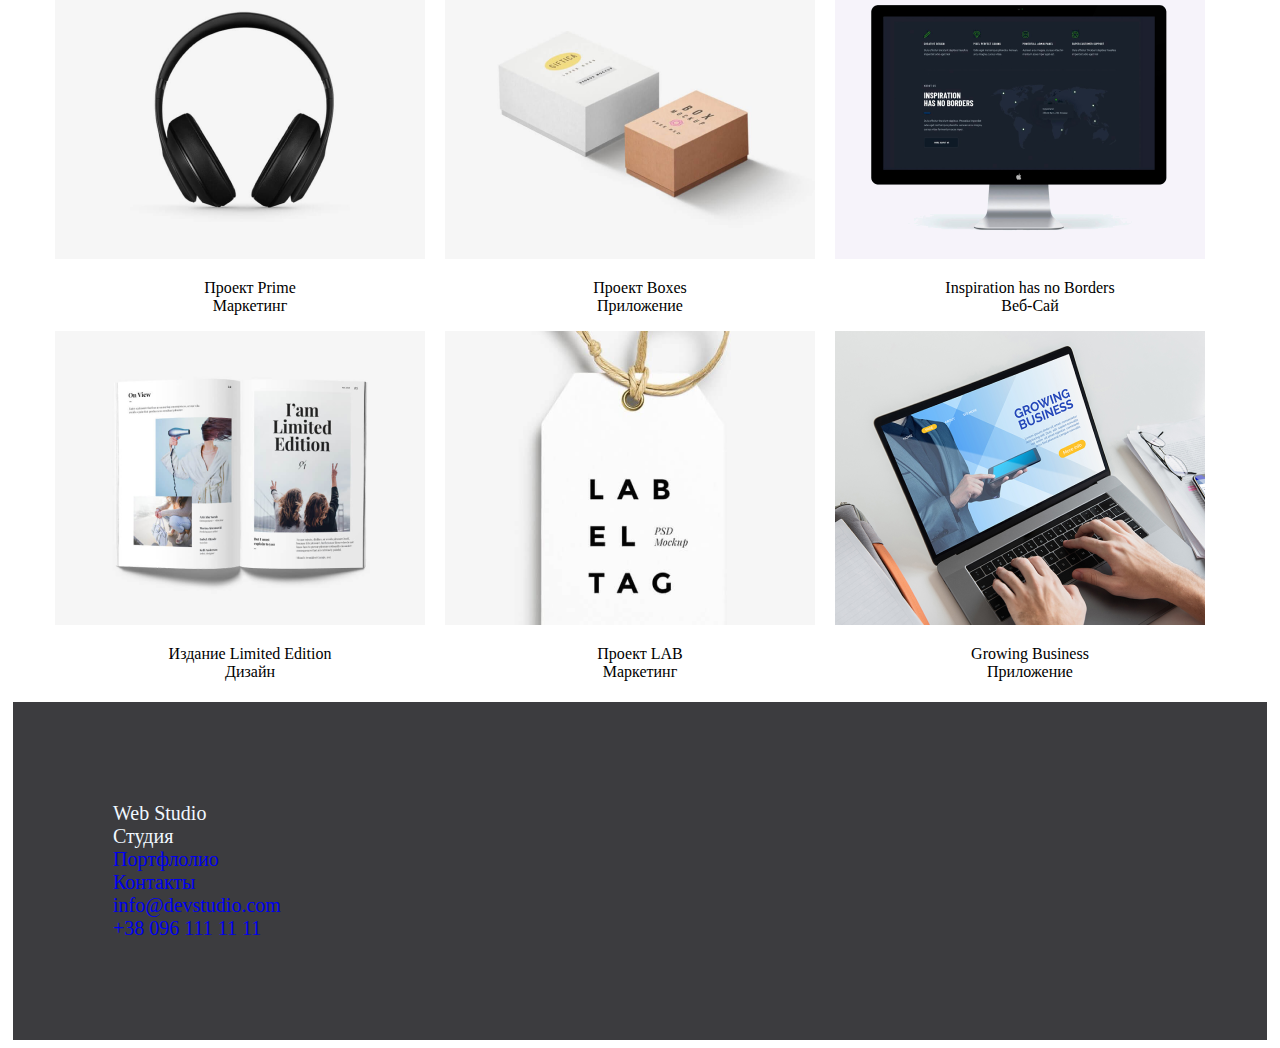
==== commit e4322a05: "home work 2-3 04.01.2023  18:50" ====
--- a/portfolio/portfolio.html
+++ b/portfolio/portfolio.html
@@ -25,8 +25,9 @@
 
 
     <header class="page-header">
-<ul>
-        <li>Web Studio</li>
+        <p>Web Studio</p>
+        <ul>
+     
         <li> <a href="#">Студия</a></li>    
         <li><a href="portfolio.html">Портфлолиo</a></li>
         <li><a href="#">Контакты</a></li>
@@ -37,6 +38,12 @@
     </ul>
 
     </header>
+    
+    
+    
+    
+    
+    
     <div class="main1">
     
     <div class="outher1">
@@ -106,7 +113,7 @@
 
 
 
-
+<div class="section">
 
 
 
@@ -161,7 +168,7 @@
   
 </div>
 
-
+</div>
 
 
 
--- a/portfolio/portfolio.css/portfolio.css/portfolio.css
+++ b/portfolio/portfolio.css/portfolio.css/portfolio.css
@@ -19,11 +19,13 @@
 }
 /* навигационная панель ctr+/ */
 
-.page-hea der{
+.page-header{
     display: flex;
     text-align: center;
 }
-    
+.page-header>p{
+    font-size: 20px;
+} 
 
 
 .page-header>ul {
@@ -45,15 +47,26 @@
 }
 
 
-
+/* контейнер 2 с фотографиями, делаю правильно по домашнему заданию */
 
 .flex-conteyner{
-    border-style: solid;
+   
     width: 1200px;
     display:flex;
     flex-wrap: wrap;
    justify-content: center;
 }
+/* прописываю через медиа максимальную или минимальную величину, до или после которой вступают в силу изминения, изминения тоже надо прописать */
+@media (max wids:1200px){
+    .flex-conteyner{}
+
+}
+
+.section{
+    display: flex;
+    justify-content: center;
+}
+
 
 
 .flex-item{
